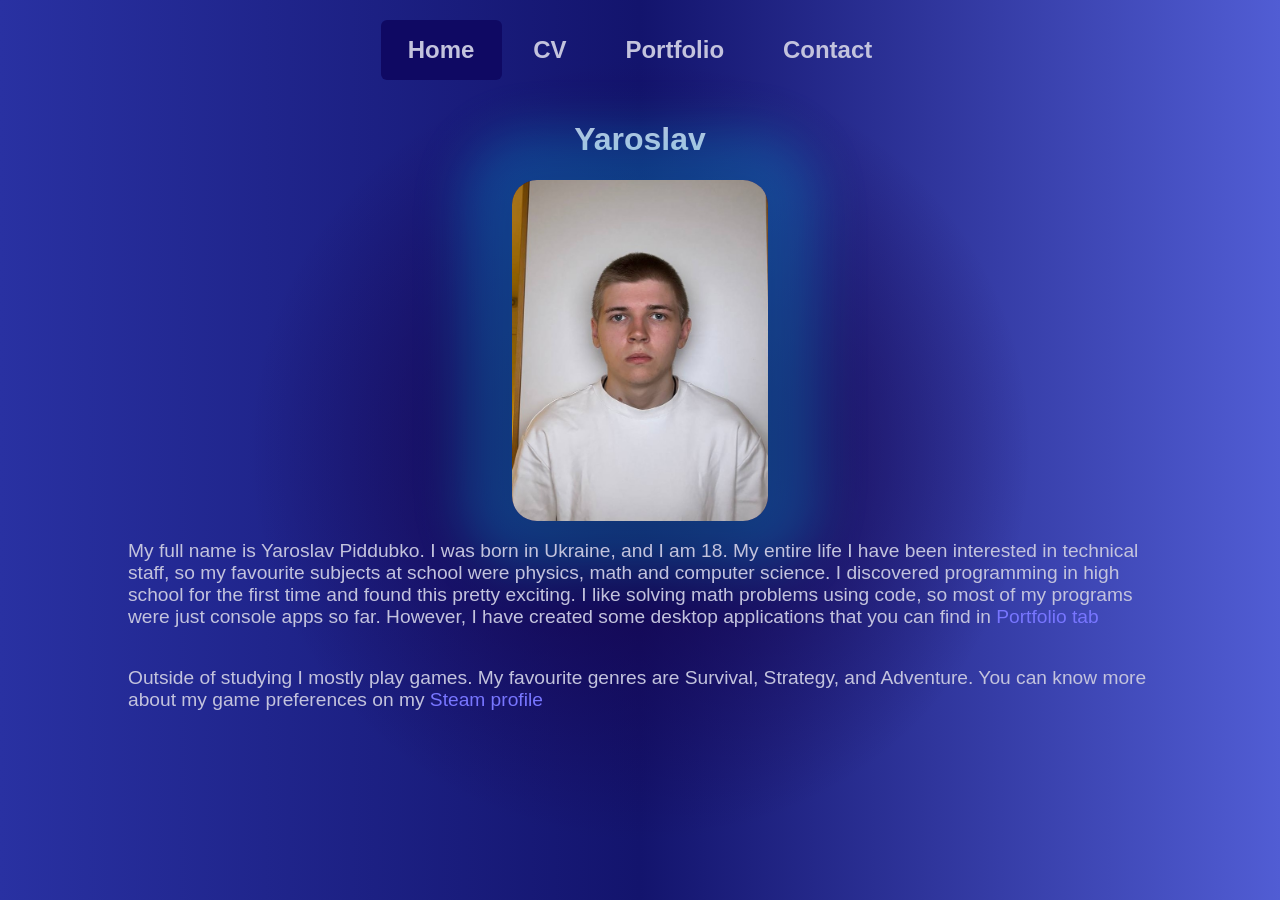
==== index.html @ 25f04c1b "first commit" ====
<!DOCTYPE html>
<html lang="en">
<head>
    <meta charset="UTF-8">
    <meta name="viewport" content="width=device-width, initial-scale=1.0">
    <link rel="stylesheet" href="css/main.css">
    <link rel="stylesheet" href="css/index.css">
    <title>Yaroslav</title>
</head>
<body>
    <header>
      <nav>
      <ul>
        <li>
          <h2><a href="index.html" class="current">Home</a></h2>
        </li>
        <li>
          <h2><a href="cv.html">CV</a></h2>
        </li>
        <li>
          <h2><a href="portfolio.html">Portfolio</a></h2>
        </li>
        <li>
          <h2><a href="contact.html">Contact</a></h2>
        </li>
      </ul>
        </nav>
    </header>
    <main>
        <h1>Yaroslav</h1>
        <img src="images/yaroslav-photo.jpg" alt="Photo of Yaroslav">
        <p>My full name is Yaroslav Piddubko. I was born in Ukraine, and I am 18. My entire life I have been interested in technical staff, so my favourite subjects at school were physics, math and computer science. I discovered programming in high school for the first time and found this pretty exciting. I like solving math problems using code, so most of my programs were just console apps so far. However, I have created some desktop applications that you can find in <a href="portfolio.html">Portfolio tab</a></p>
        <p>Outside of studying I mostly play games. My favourite genres are Survival, Strategy, and Adventure. You can know more about my game preferences on my <a href="https://steamcommunity.com/profiles/76561198967906635/" target="_blank">Steam profile</a></p>
    </main>
</body>
</html>
---- css/main.css ----
@import url('variables.css');
html, body {
    height: 100%;
    margin: 0;
}
body{
    font-family: Inter, "Segoe UI", Helvetica, Arial, sans-serif;
    color: var(--regular-white);
    font-weight: 500;
    
    background: 
        radial-gradient(circle at center, rgb(21, 2, 73) 0%, rgba(255,255,255,0) 50%),
        linear-gradient(to right, #2931a2 0%, #13146d 50%, #515dd4 100%);
    background-attachment: fixed;
    min-height: 100dvh;
    margin: 0;

    display: flex;
    flex-direction: column;
    align-items: center;
}
nav a{
    color: var(--regular-white);
    padding: clamp(0.375rem, 1.5vw, 1rem) clamp(0.75rem, 3vw, 1.7rem);;
}
nav ul{
    list-style-type: none;
    text-align: center;
    margin: 0;
    padding: 0;
}
nav li{
    display: inline-block;
}
nav a.current {
    display: inline-block;
    background-color: var(--selection-color);
    border-radius: 6px;
}
nav a:hover {
    display: inline-block;
    border-radius: 6px;
    background-color: var(--selection-color);
    transform: translateY(-2px);
    transition:
        background-color 0.2s ease,
        transform 0.2s ease;
}
a{
    text-decoration: none;
}
main * a{
    color: var(--regular-link);
}
main * a:hover{
    color: var(--regular-active-link);
}
h2{
    font-size: clamp(1rem, 2.5vw, 1.5rem);
}
p{
    font-weight: 490;
    font-size: 1rem;
}
@media(width > 720px){
    h2{
        font-size: clamp(1rem, 2.5vw, 1.5rem);
    }
    p{
        font-size: 1.3rem;
    }
}
@media(width > 1024px){
    h2{
        font-size: clamp(1rem, 2.5vw, 1.5rem);
    }
    p{
        font-size: 1.2rem;
    }
}
---- css/index.css ----
@import url('variables.css');
main{
    display: flex;
    flex-direction: column;
    justify-content: center;
    align-items: center;
    width: 80%;
}
img{
    width: 50vw;
    border-radius: 10px;
    box-shadow: 0px 0px 25px 25px rgba(0, 217, 255, 0.233);
}
@media(width > 720px){
    img{
    width: 40vw;
    border-radius: 17.5px;
    box-shadow: 0px 0px 37.5px 37.5px rgba(0, 217, 255, 0.233);
    }
}
@media(width > 1024px){
    img{
    width: 20vw;
    border-radius: 25px;
    box-shadow: 0px 0px 50px 50px rgba(0, 217, 255, 0.233);
    }
}
a{
    color: var(--regular-link);
}
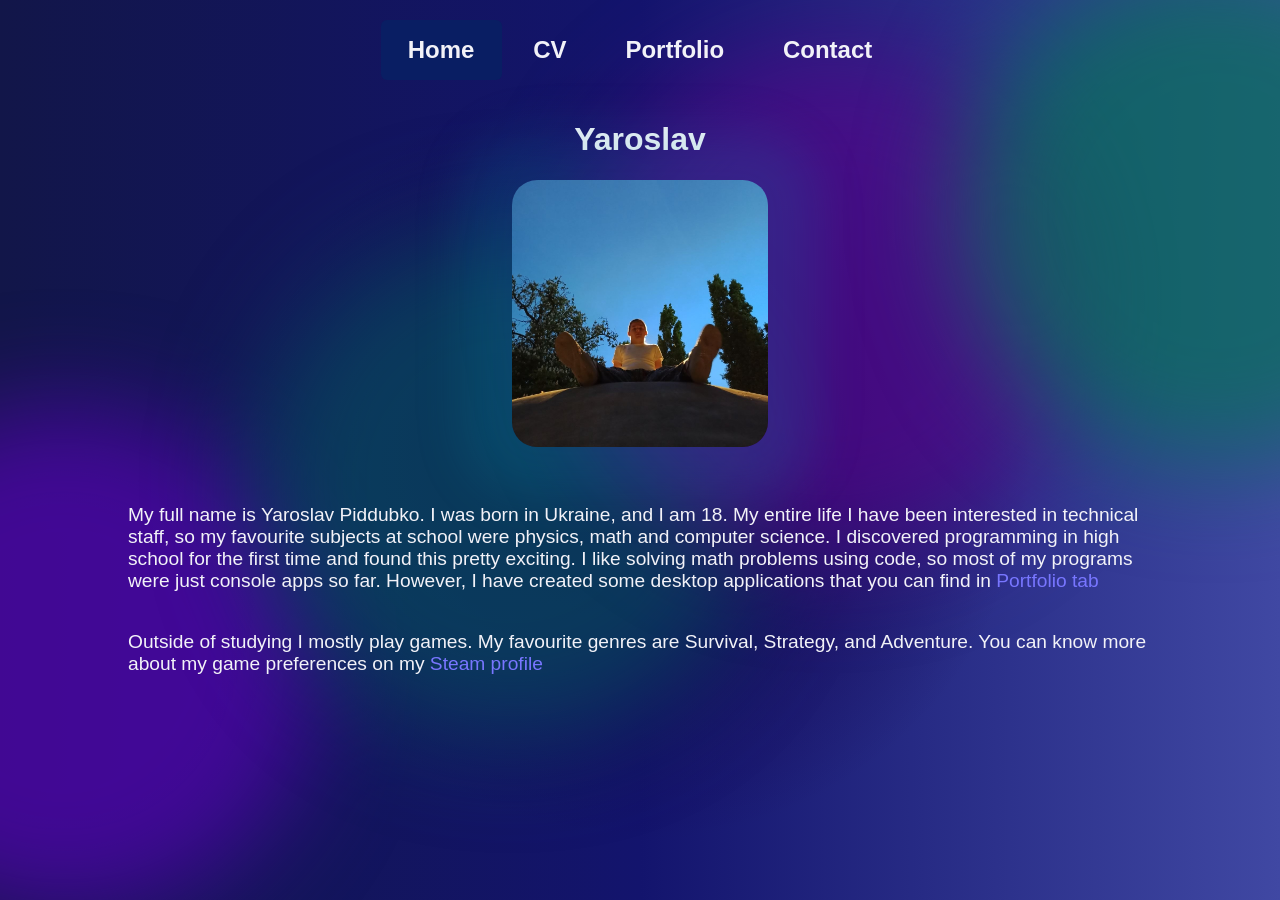
==== commit 77b6b190: "BLOBS! And some minor fixes / improvements" ====
--- a/index.html
+++ b/index.html
@@ -5,6 +5,7 @@
     <meta name="viewport" content="width=device-width, initial-scale=1.0">
     <link rel="stylesheet" href="css/main.css">
     <link rel="stylesheet" href="css/index.css">
+    <link rel="stylesheet" href="css/blobs.css">
     <title>Yaroslav</title>
 </head>
 <body>
@@ -29,8 +30,15 @@
     <main>
         <h1>Yaroslav</h1>
         <img src="images/yaroslav-photo.jpg" alt="Photo of Yaroslav">
+        <p></p> <!-- Just a gap after the image -->
         <p>My full name is Yaroslav Piddubko. I was born in Ukraine, and I am 18. My entire life I have been interested in technical staff, so my favourite subjects at school were physics, math and computer science. I discovered programming in high school for the first time and found this pretty exciting. I like solving math problems using code, so most of my programs were just console apps so far. However, I have created some desktop applications that you can find in <a href="portfolio.html">Portfolio tab</a></p>
         <p>Outside of studying I mostly play games. My favourite genres are Survival, Strategy, and Adventure. You can know more about my game preferences on my <a href="https://steamcommunity.com/profiles/76561198967906635/" target="_blank">Steam profile</a></p>
     </main>
+    <div class="blobs">
+      <div class="blob"></div>
+      <div class="blob"></div>
+      <div class="blob"></div>
+      <div class="blob"></div>
+    </div>
 </body>
 </html>
--- a/css/main.css
+++ b/css/main.css
@@ -8,9 +8,7 @@
     color: var(--regular-white);
     font-weight: 500;
     
-    background: 
-        radial-gradient(circle at center, rgb(21, 2, 73) 0%, rgba(255,255,255,0) 50%),
-        linear-gradient(to right, #2931a2 0%, #13146d 50%, #515dd4 100%);
+    background: var(--bg-color);
     background-attachment: fixed;
     min-height: 100dvh;
     margin: 0;
@@ -18,6 +16,12 @@
     display: flex;
     flex-direction: column;
     align-items: center;
+}
+html {
+  scrollbar-width: none; /*For Firefox because of its engine Gecko*/
+}
+body::-webkit-scrollbar {
+  display: none; /*For old versions of Chrome, Safari, Edge, Opera*/
 }
 nav a{
     color: var(--regular-white);
--- a/css/index.css
+++ b/css/index.css
@@ -9,20 +9,20 @@
 img{
     width: 50vw;
     border-radius: 10px;
-    box-shadow: 0px 0px 25px 25px rgba(0, 217, 255, 0.233);
+    box-shadow: 0px 0px 25px 25px rgba(1, 155, 182, 0.164);
 }
 @media(width > 720px){
     img{
     width: 40vw;
     border-radius: 17.5px;
-    box-shadow: 0px 0px 37.5px 37.5px rgba(0, 217, 255, 0.233);
+    box-shadow: 0px 0px 37.5px 37.5px rgba(1, 155, 182, 0.164);
     }
 }
 @media(width > 1024px){
     img{
     width: 20vw;
     border-radius: 25px;
-    box-shadow: 0px 0px 50px 50px rgba(0, 217, 255, 0.233);
+    box-shadow: 0px 0px 50px 50px rgba(1, 155, 182, 0.164);
     }
 }
 a{
--- a/css/blobs.css
+++ b/css/blobs.css
@@ -0,0 +1,77 @@
+@import url('variables.css');
+.blob:nth-child(1){
+    top: 65%;
+    left: -20%;
+    --moving-delay-y: -3s;
+    --moving-delay-x: -5s;
+    --color: var(--blob1-color);
+}
+.blob:nth-child(2){
+    top: 32.5%;
+    left: 20%;
+    --moving-delay-y: -1.5s;
+    --moving-delay-x: -1s;
+    --color: var(--blob2-color);
+}
+.blob:nth-child(3){
+    top: 5%;
+    left: 40%;
+    --moving-delay-y: -8s;
+    --moving-delay-x: -6.5s;
+    --color: var(--blob3-color);
+}
+.blob:nth-child(4){
+    top: -5%;
+    left: 90%;
+    overflow: hidden;
+    --moving-delay-y: -5s;
+    --moving-delay-x: -4s;
+    --color: var(--blob4-color);
+}
+.blob {
+  position: absolute;
+  animation: moving-x 6s var(--moving-delay-x) infinite ease-in-out alternate;
+}
+.blobs {
+    position: fixed;
+    width: 100vw;
+    height: 100vh;
+    z-index: -1;
+    pointer-events: none;
+}
+.blob::after{
+    content: "";
+    position: absolute;
+    width: 100vw;
+    aspect-ratio: 1/1;
+    border-radius: 50%;
+    background-color: var(--color);
+    filter: blur(4vw);
+    animation: moving-y 4s var(--moving-delay-y) infinite ease-in-out alternate;
+}
+@media(width > 720px){
+    .blob::after{ width: 70vw; }
+}
+@media(width > 1024px){
+    .blob:nth-child(1){ top: 45%; left: -15%; }
+    .blob:nth-child(2){ top: 25%; left: 20%; }
+    .blob:nth-child(3){ top: 5%; left: 45%; }
+    .blob:nth-child(4){ top: -5%; left: 75%; overflow: visible; }
+    .blob::after{ width: 40vw; }
+}
+@keyframes moving-y {
+    from{
+        transform:  translateY(-10%);
+    }
+    to {
+        transform: translateY(10%);
+    }
+}
+@keyframes moving-x {
+    from{
+        transform:  translate(-2vw);
+    }
+    to {
+        transform: translateX(2vw);
+    }
+}
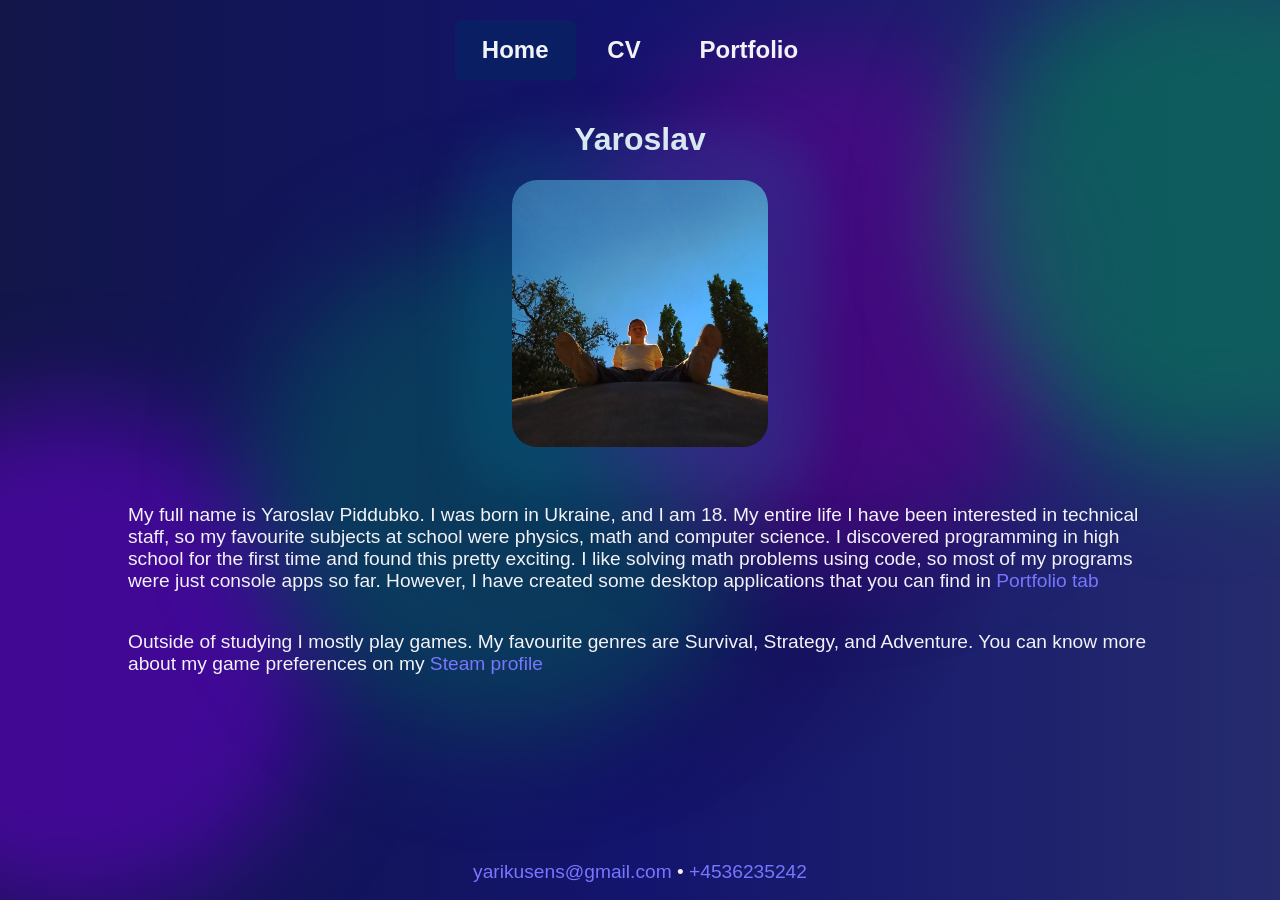
==== commit 48f690d3: "Contact removal And minor fixes including addition of comments" ====
--- a/index.html
+++ b/index.html
@@ -21,9 +21,6 @@
         <li>
           <h2><a href="portfolio.html">Portfolio</a></h2>
         </li>
-        <li>
-          <h2><a href="contact.html">Contact</a></h2>
-        </li>
       </ul>
         </nav>
     </header>
@@ -34,6 +31,9 @@
         <p>My full name is Yaroslav Piddubko. I was born in Ukraine, and I am 18. My entire life I have been interested in technical staff, so my favourite subjects at school were physics, math and computer science. I discovered programming in high school for the first time and found this pretty exciting. I like solving math problems using code, so most of my programs were just console apps so far. However, I have created some desktop applications that you can find in <a href="portfolio.html">Portfolio tab</a></p>
         <p>Outside of studying I mostly play games. My favourite genres are Survival, Strategy, and Adventure. You can know more about my game preferences on my <a href="https://steamcommunity.com/profiles/76561198967906635/" target="_blank">Steam profile</a></p>
     </main>
+    <footer>
+      <p><a href="mailto:yarikusens@gmail.com">yarikusens@gmail.com</a> • <a href="tel:+4535235242">+4536235242</a></p>
+    </footer>
     <div class="blobs">
       <div class="blob"></div>
       <div class="blob"></div>
--- a/css/main.css
+++ b/css/main.css
@@ -18,14 +18,14 @@
     align-items: center;
 }
 html {
-  scrollbar-width: none; /*For Firefox because of its engine Gecko*/
+  scrollbar-width: none; /*To remove scrollbar in Firefox because of its engine Gecko and most of modern browsers*/
 }
 body::-webkit-scrollbar {
   display: none; /*For old versions of Chrome, Safari, Edge, Opera*/
 }
 nav a{
     color: var(--regular-white);
-    padding: clamp(0.375rem, 1.5vw, 1rem) clamp(0.75rem, 3vw, 1.7rem);;
+    padding: clamp(0.375rem, 1.5vw, 1rem) clamp(0.75rem, 3vw, 1.7rem);
 }
 nav ul{
     list-style-type: none;
@@ -46,7 +46,7 @@
     border-radius: 6px;
     background-color: var(--selection-color);
     transform: translateY(-2px);
-    transition:
+    transition: /* I stole these lines for transition from another guy making his website. However, I believe that there is no stolen code */
         background-color 0.2s ease,
         transform 0.2s ease;
 }
@@ -66,7 +66,7 @@
     font-weight: 490;
     font-size: 1rem;
 }
-@media(width > 720px){
+@media(width >= 768px){
     h2{
         font-size: clamp(1rem, 2.5vw, 1.5rem);
     }
@@ -74,11 +74,23 @@
         font-size: 1.3rem;
     }
 }
-@media(width > 1024px){
+@media(width >= 1024px){
     h2{
         font-size: clamp(1rem, 2.5vw, 1.5rem);
     }
     p{
         font-size: 1.2rem;
     }
-}+}
+.hidden-heading{ /* I hope this block of code was the first and the last block of code I fully copied from AI */
+    position: absolute;
+    width: 1px;
+    height: 1px;
+    padding: 0;
+    margin: -1px;
+    overflow: hidden;
+    clip: rect(0, 0, 0, 0);
+    white-space: nowrap;
+    border: 0;
+}
+/* Just wanna boast: there were no CSS validation errors when I tried to validate. Anyways, I don't think that my CSS blocks are well-structured */
--- a/css/index.css
+++ b/css/index.css
@@ -4,7 +4,9 @@
     flex-direction: column;
     justify-content: center;
     align-items: center;
-    width: 80%;
+}
+main > p{
+    max-width: 80%;
 }
 img{
     width: 50vw;
@@ -27,4 +29,9 @@
 }
 a{
     color: var(--regular-link);
+}
+footer{
+    text-align: center;
+    line-height: 1;
+    margin-top: auto;
 }
--- a/css/blobs.css
+++ b/css/blobs.css
@@ -1,8 +1,8 @@
 @import url('variables.css');
 .blob:nth-child(1){
-    top: 65%;
+    top: 65%; /* The (0,0) position on my website is kinda broken, so the values in top and left might look illogical, but they look exactly how I need */
     left: -20%;
-    --moving-delay-y: -3s;
+    --moving-delay-y: -3s; /* Delay means kinda starting point of animations (I could realise it wrongly). It's different in each blob to make their movement look more random */
     --moving-delay-x: -5s;
     --color: var(--blob1-color);
 }
@@ -34,12 +34,12 @@
 }
 .blobs {
     position: fixed;
-    width: 100vw;
-    height: 100vh;
+    width: 100%;
+    height: 100%;
     z-index: -1;
     pointer-events: none;
 }
-.blob::after{
+.blob::after{ /* As far as I understood the video about such blobs, the pseudoelement ::after is used to divide different movement. Here I have two independent moving for X and Y. These cannot be applied to a single element, so we use its pseudoelement ::after */
     content: "";
     position: absolute;
     width: 100vw;
@@ -49,10 +49,10 @@
     filter: blur(4vw);
     animation: moving-y 4s var(--moving-delay-y) infinite ease-in-out alternate;
 }
-@media(width > 720px){
+@media(width >= 768px){
     .blob::after{ width: 70vw; }
 }
-@media(width > 1024px){
+@media(width >= 1024px){
     .blob:nth-child(1){ top: 45%; left: -15%; }
     .blob:nth-child(2){ top: 25%; left: 20%; }
     .blob:nth-child(3){ top: 5%; left: 45%; }
@@ -60,7 +60,7 @@
     .blob::after{ width: 40vw; }
 }
 @keyframes moving-y {
-    from{
+    from { /* "from" stands for 0% frame and "to" for 100% frame. To make animations more sophisticated you can use other values like 25% or 50% instead of keywords */
         transform:  translateY(-10%);
     }
     to {
@@ -68,8 +68,8 @@
     }
 }
 @keyframes moving-x {
-    from{
-        transform:  translate(-2vw);
+    from {
+        transform: translate(-2vw); /* Since my main element doesn't have a size, I refer to vw to determine movement */
     }
     to {
         transform: translateX(2vw);
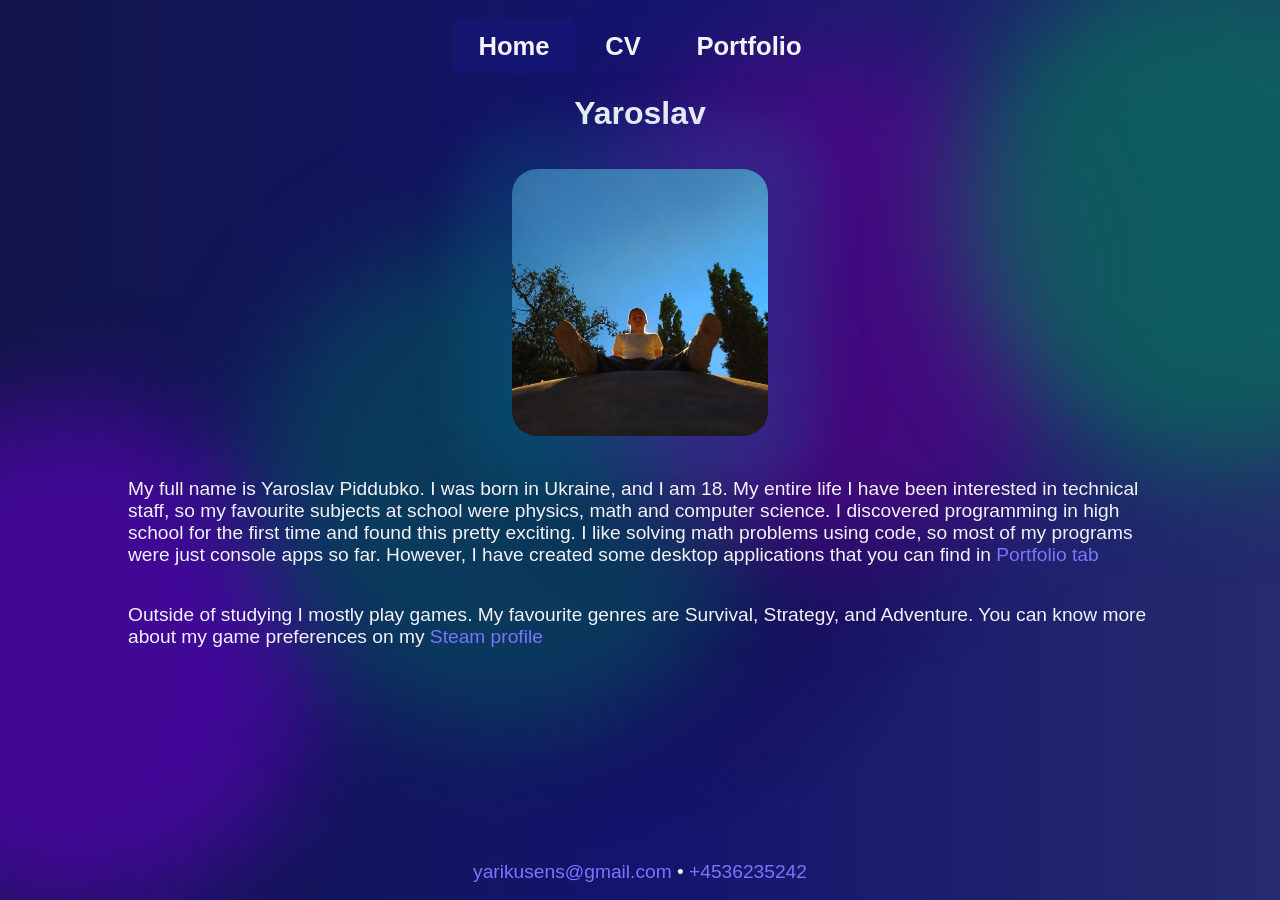
==== commit 323dc4bb: "Feedback fix 1" ====
--- a/index.html
+++ b/index.html
@@ -13,26 +13,27 @@
       <nav>
       <ul>
         <li>
-          <h2><a href="index.html" class="current">Home</a></h2>
+          <a href="index.html" class="current">Home</a>
         </li>
         <li>
-          <h2><a href="cv.html">CV</a></h2>
+          <a href="cv.html">CV</a>
         </li>
         <li>
-          <h2><a href="portfolio.html">Portfolio</a></h2>
+          <a href="portfolio.html">Portfolio</a>
         </li>
       </ul>
         </nav>
     </header>
     <main>
-        <h1>Yaroslav</h1>
-        <img src="images/yaroslav-photo.jpg" alt="Photo of Yaroslav">
-        <p></p> <!-- Just a gap after the image -->
+      <h1>Yaroslav</h1>
+      <section class="introduction"></section>
+        <figure><img src="images/yaroslav-photo.jpg" alt="Photo of Yaroslav"></figure>
         <p>My full name is Yaroslav Piddubko. I was born in Ukraine, and I am 18. My entire life I have been interested in technical staff, so my favourite subjects at school were physics, math and computer science. I discovered programming in high school for the first time and found this pretty exciting. I like solving math problems using code, so most of my programs were just console apps so far. However, I have created some desktop applications that you can find in <a href="portfolio.html">Portfolio tab</a></p>
         <p>Outside of studying I mostly play games. My favourite genres are Survival, Strategy, and Adventure. You can know more about my game preferences on my <a href="https://steamcommunity.com/profiles/76561198967906635/" target="_blank">Steam profile</a></p>
+      </section>  
     </main>
     <footer>
-      <p><a href="mailto:yarikusens@gmail.com">yarikusens@gmail.com</a> • <a href="tel:+4535235242">+4536235242</a></p>
+      <p><a href="mailto:yarikusens@gmail.com">yarikusens@gmail.com</a> • <a href="tel:+4536235242">+4536235242</a></p>
     </footer>
     <div class="blobs">
       <div class="blob"></div>
--- a/css/main.css
+++ b/css/main.css
@@ -7,6 +7,7 @@
     font-family: Inter, "Segoe UI", Helvetica, Arial, sans-serif;
     color: var(--regular-white);
     font-weight: 500;
+    font-size: 100%;
     
     background: var(--bg-color);
     background-attachment: fixed;
@@ -17,15 +18,17 @@
     flex-direction: column;
     align-items: center;
 }
-html {
-  scrollbar-width: none; /*To remove scrollbar in Firefox because of its engine Gecko and most of modern browsers*/
-}
-body::-webkit-scrollbar {
-  display: none; /*For old versions of Chrome, Safari, Edge, Opera*/
+/*html {
+  scrollbar-width: none;  I don't really like the scrollbar, and I want to believe that people don't need it to understand that the page is longer. But still, I leave it for others. 
+}*/
+nav{
+    margin-top: 5%;
 }
 nav a{
     color: var(--regular-white);
-    padding: clamp(0.375rem, 1.5vw, 1rem) clamp(0.75rem, 3vw, 1.7rem);
+    padding: 0.5em 1em;;
+    font-weight: 650;
+    font-size: var(--fs-h2);
 }
 nav ul{
     list-style-type: none;
@@ -46,7 +49,7 @@
     border-radius: 6px;
     background-color: var(--selection-color);
     transform: translateY(-2px);
-    transition: /* I stole these lines for transition from another guy making his website. However, I believe that there is no stolen code */
+    transition: /* I have stolem these lines for transition from another guy making his website. However, I believe that there is no stolen code */
         background-color 0.2s ease,
         transform 0.2s ease;
 }
@@ -59,38 +62,26 @@
 main * a:hover{
     color: var(--regular-active-link);
 }
-h2{
-    font-size: clamp(1rem, 2.5vw, 1.5rem);
-}
 p{
     font-weight: 490;
-    font-size: 1rem;
+    font-size: var(--fs-p);
 }
-@media(width >= 768px){
-    h2{
-        font-size: clamp(1rem, 2.5vw, 1.5rem);
-    }
-    p{
-        font-size: 1.3rem;
-    }
+h1{
+    font-size: var(--fs-h1);
 }
-@media(width >= 1024px){
-    h2{
-        font-size: clamp(1rem, 2.5vw, 1.5rem);
-    }
-    p{
-        font-size: 1.2rem;
-    }
+h2{
+    font-size: var(--fs-h2);
 }
-.hidden-heading{ /* I hope this block of code was the first and the last block of code I fully copied from AI */
+h3{
+    font-size: var(--fs-h3);
+}
+.hidden-heading{ /* I hope this block of code was the first and the last block of code I fully copied from an AI */
     position: absolute;
     width: 1px;
     height: 1px;
     padding: 0;
     margin: -1px;
     overflow: hidden;
-    clip: rect(0, 0, 0, 0);
     white-space: nowrap;
     border: 0;
-}
-/* Just wanna boast: there were no CSS validation errors when I tried to validate. Anyways, I don't think that my CSS blocks are well-structured */+}
--- a/css/index.css
+++ b/css/index.css
@@ -8,19 +8,25 @@
 main > p{
     max-width: 80%;
 }
+.introduction{
+    display: flex;
+    flex-direction: column;
+    align-items: center;
+}
 img{
+    margin-bottom: 1%;
     width: 50vw;
     border-radius: 10px;
     box-shadow: 0px 0px 25px 25px rgba(1, 155, 182, 0.164);
 }
-@media(width > 720px){
+@media(width >= 768px){
     img{
     width: 40vw;
     border-radius: 17.5px;
     box-shadow: 0px 0px 37.5px 37.5px rgba(1, 155, 182, 0.164);
     }
 }
-@media(width > 1024px){
+@media(width >= 1024px){
     img{
     width: 20vw;
     border-radius: 25px;
@@ -30,7 +36,7 @@
 a{
     color: var(--regular-link);
 }
-footer{
+footer{ /* I didn't make footer on other pages on purpose */
     text-align: center;
     line-height: 1;
     margin-top: auto;
--- a/css/blobs.css
+++ b/css/blobs.css
@@ -1,6 +1,6 @@
 @import url('variables.css');
 .blob:nth-child(1){
-    top: 65%; /* The (0,0) position on my website is kinda broken, so the values in top and left might look illogical, but they look exactly how I need */
+    top: 65%; /* The (0,0) position of .blobs is kinda broken, so the values in top and left might look illogical, but they look exactly how I need */
     left: -20%;
     --moving-delay-y: -3s; /* Delay means kinda starting point of animations (I could realise it wrongly). It's different in each blob to make their movement look more random */
     --moving-delay-x: -5s;
